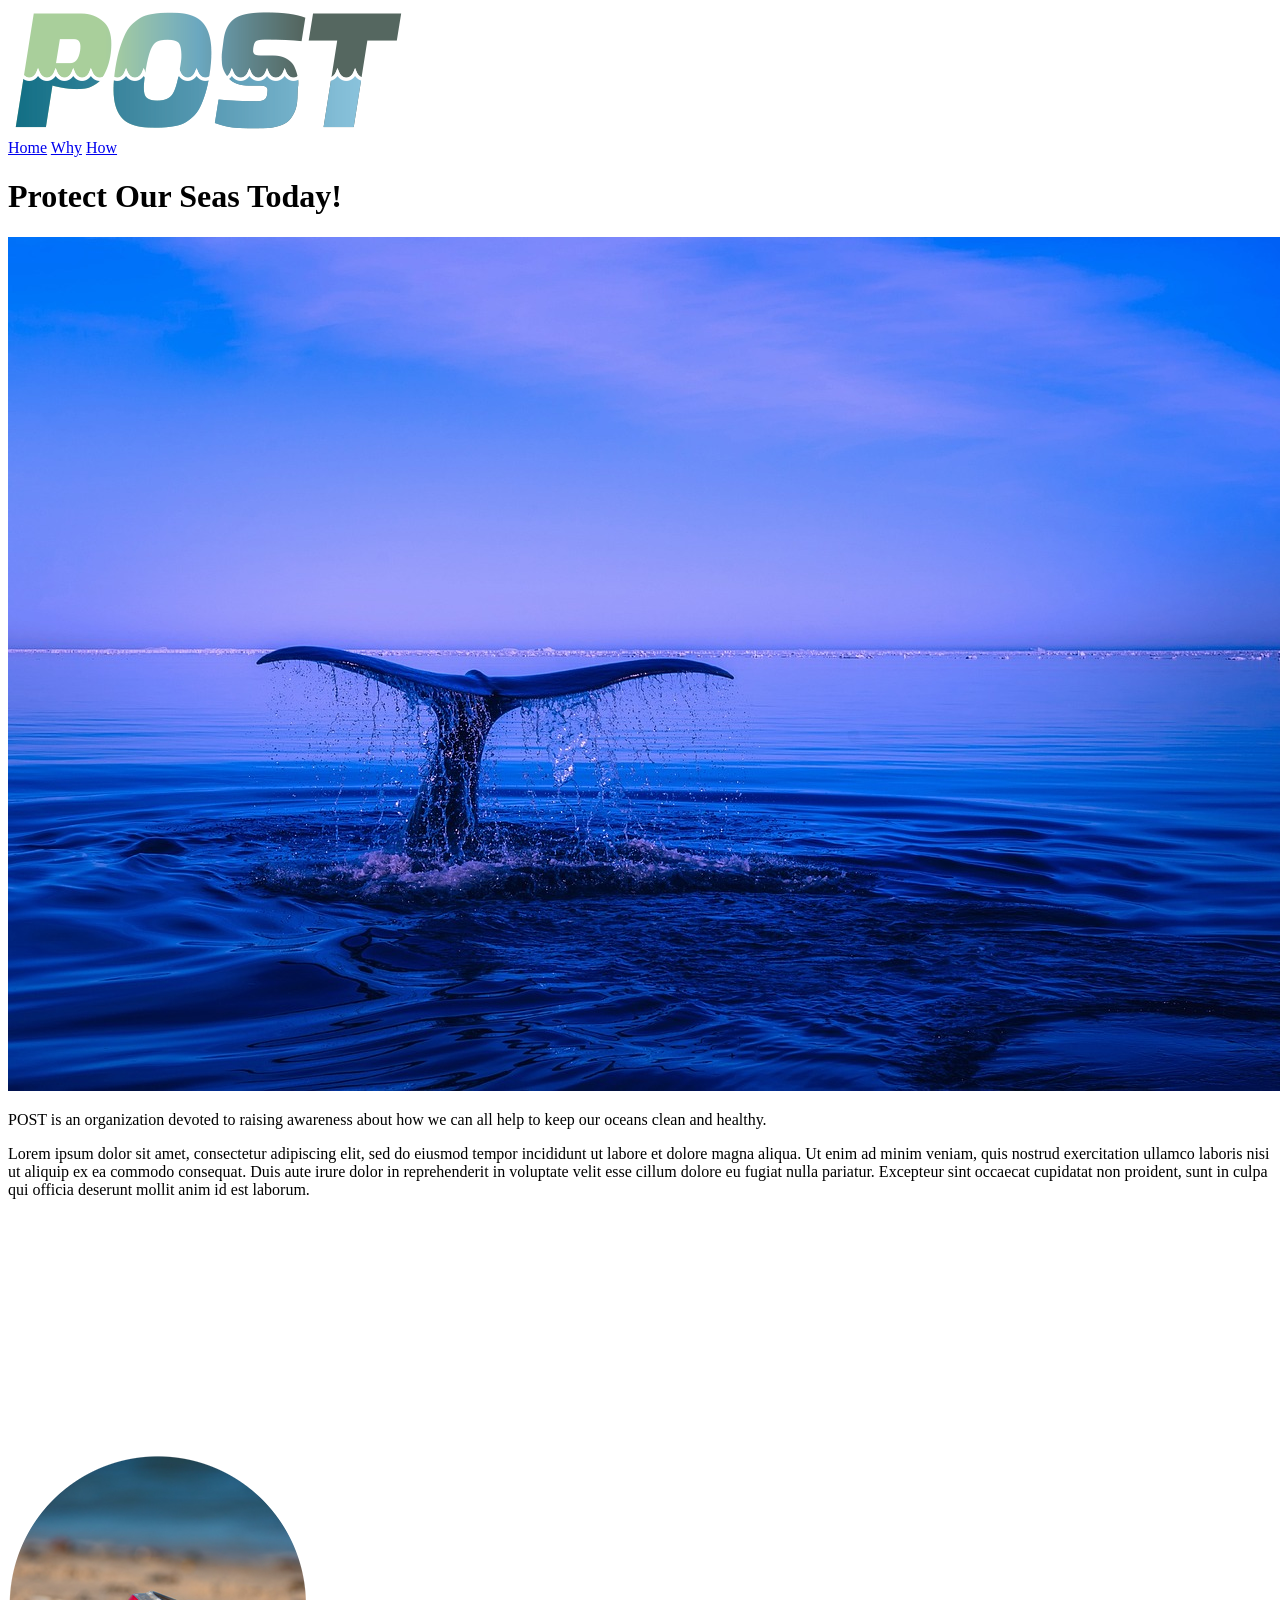
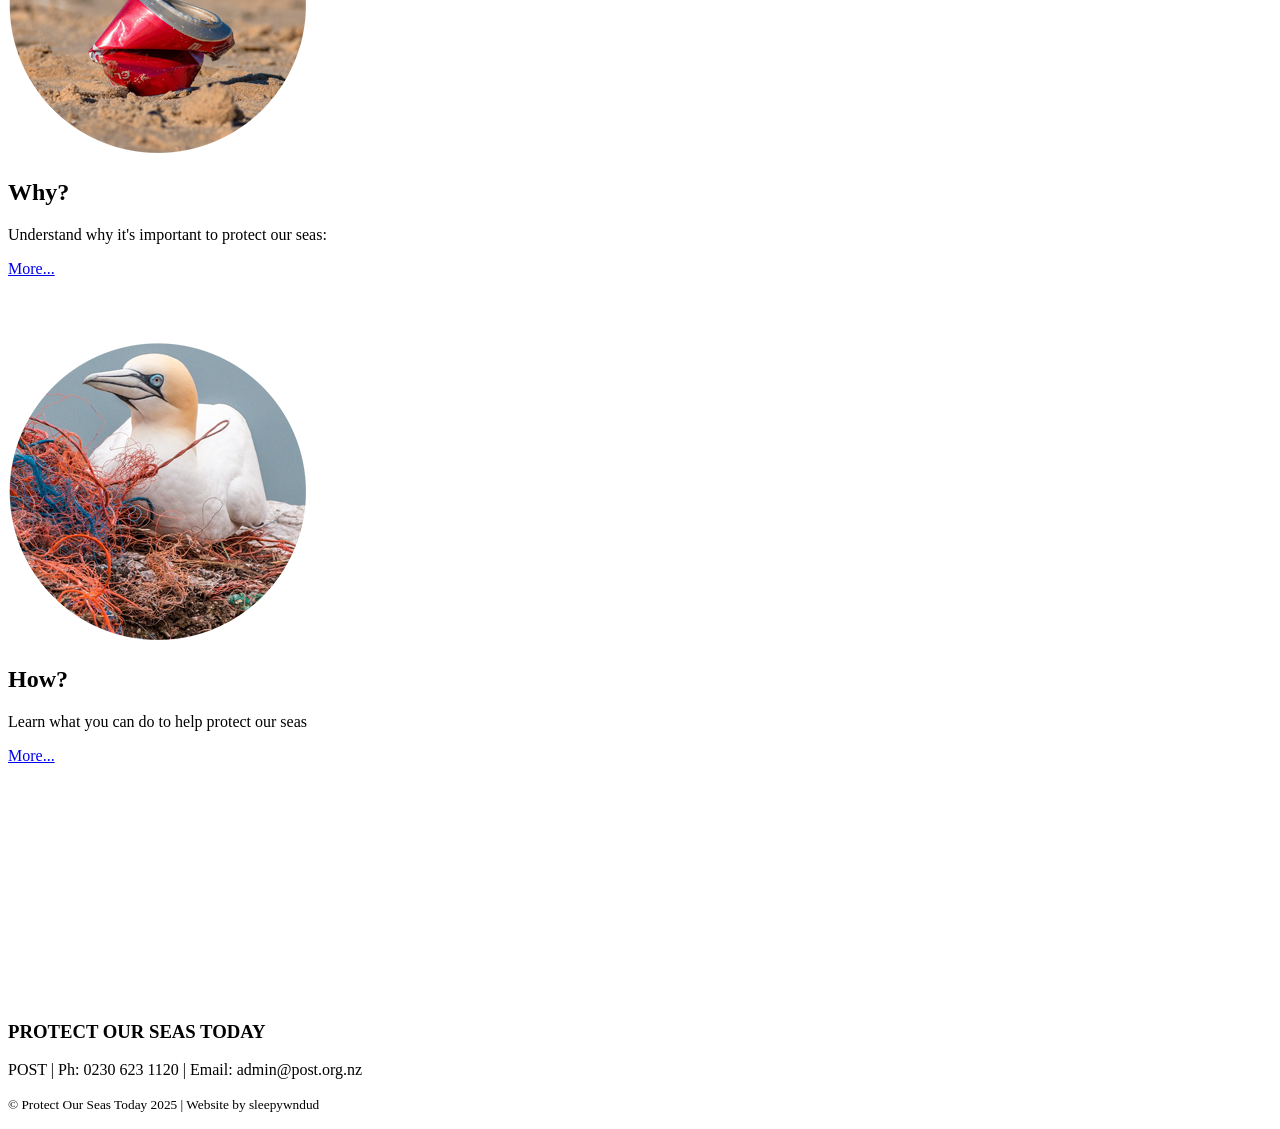
==== HTML/POST/pages/index.html @ 31132960 "." ====
<!DOCTYPE html>
<html lang="en">
    <head>
        <meta charset="utf-8">
        <title>POST - Protect Our Seas Today</title>
    </head>
    <body>
        <header>
            <img src="../img/post_logo.png">
            <nav>
                <a href="index.html">Home</a>
                <a href="why.html">Why</a>
                <a href="how.html">How</a>
            </nav>
        </header>
        
        <!-- MAIN CONTENT -->
        <h1>Protect Our Seas Today!</h1>
        <img src="../img/ocean.jpg">
        <p>
            POST is an organization devoted to raising awareness 
            about how we can all help to keep our oceans clean and healthy.
        </p>
        <p>
            Lorem ipsum dolor sit amet, consectetur adipiscing elit, sed do 
            eiusmod tempor incididunt ut labore et dolore magna aliqua. Ut 
            enim ad minim veniam, quis nostrud exercitation ullamco laboris 
            nisi ut aliquip ex ea commodo consequat. Duis aute irure dolor 
            in reprehenderit in voluptate velit esse cillum dolore eu fugiat 
            nulla pariatur. Excepteur sint occaecat cupidatat non proident, 
            sunt in culpa qui officia deserunt mollit anim id est laborum.
        </p>
        
        <div style="margin: 256px;"></div>

        <!-- WHY -->
        <img src="../img/trash_on_beach_icon.png">
        <h2>Why?</h2>
        <p>Understand why it's important to protect our seas:</p>
        <a href="why.html">More...</a>

        <div style="margin: 64px;"></div>

        <!-- HOW -->
        <img src="../img/net_icon.png">
        <h2>How?</h2>
        <p>Learn what you can do to help protect our seas</p>
        <a href="how.html">More...</a>

        <div style="margin: 256px;"></div>

        <!-- FOOTER -->
        <footer>
            <h3>PROTECT OUR SEAS TODAY</h3>
            <p>
                POST 
                | Ph: 0230 623 1120 
                | Email: admin@post.org.nz
            </p>
            <p><small>
                &copy; Protect Our Seas Today 2025 
                | Website by sleepywndud
            </small></p>
        </footer>

    </body>
</html>
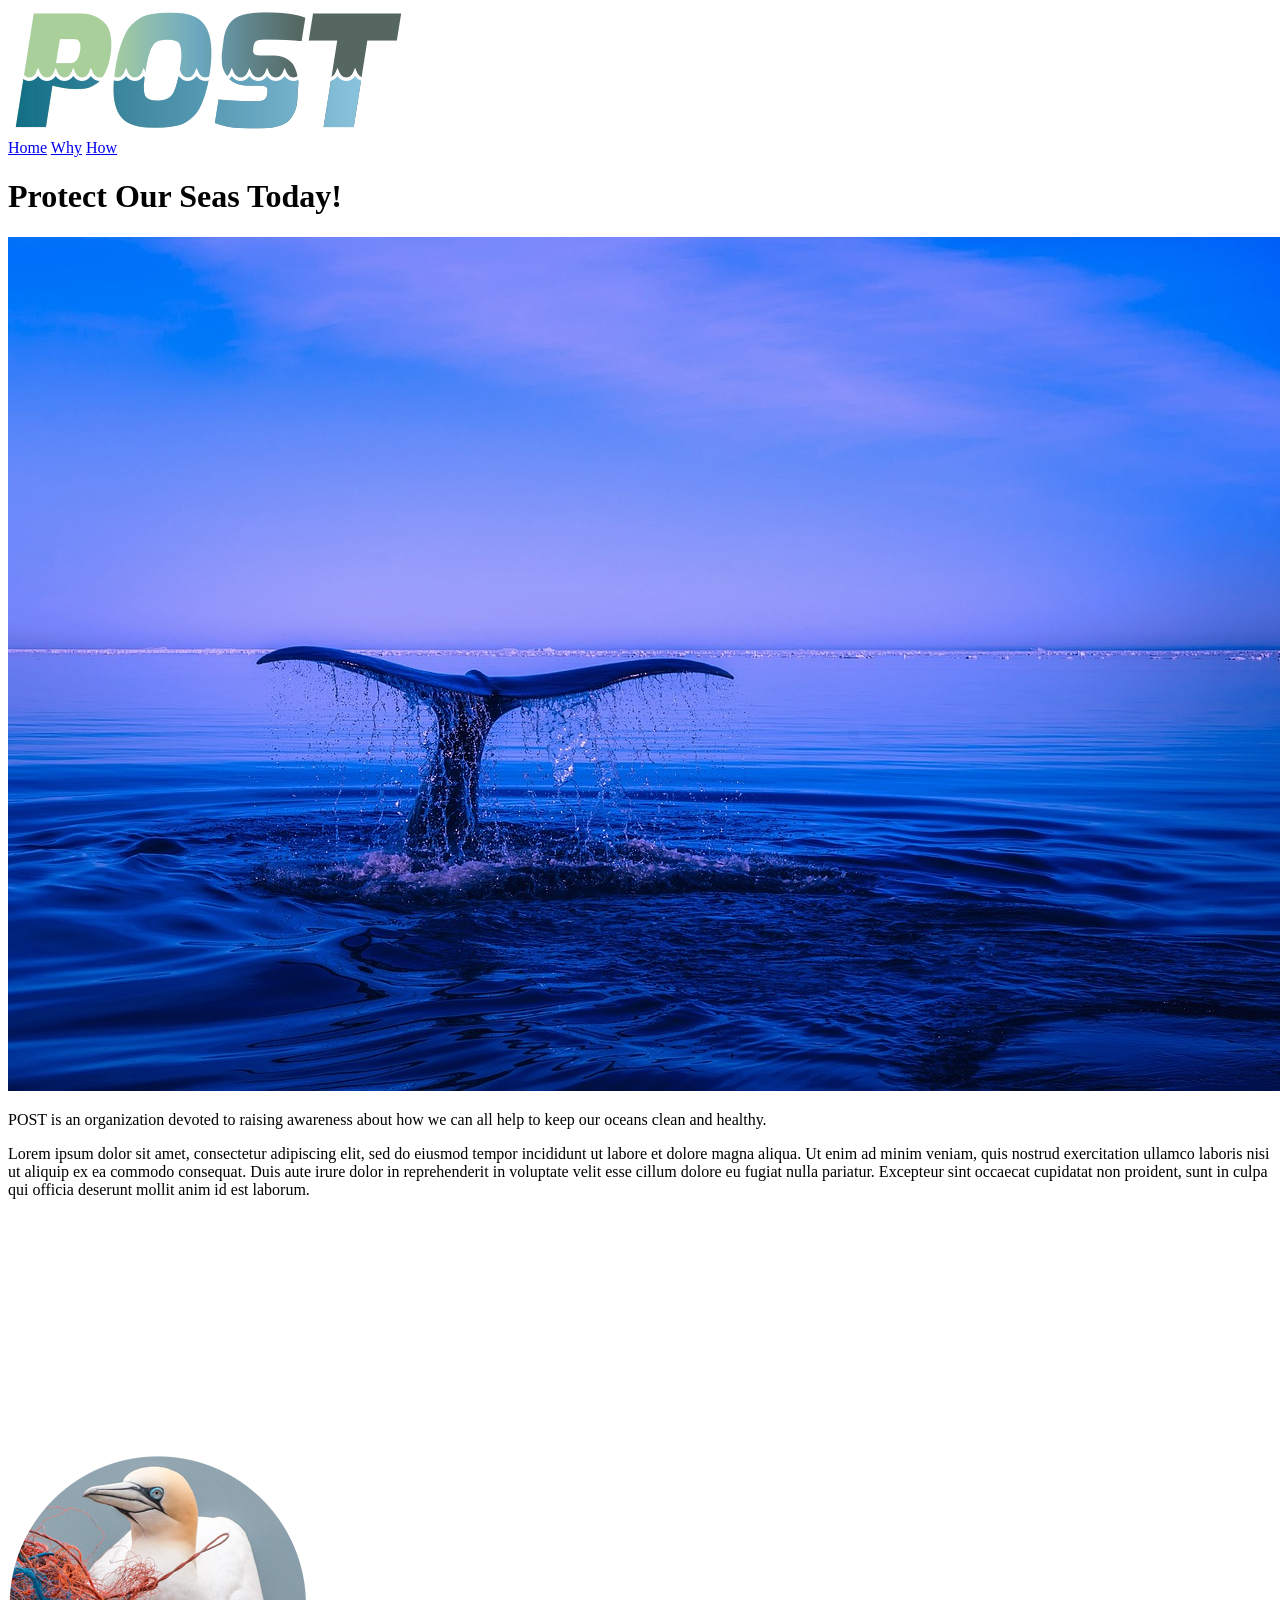
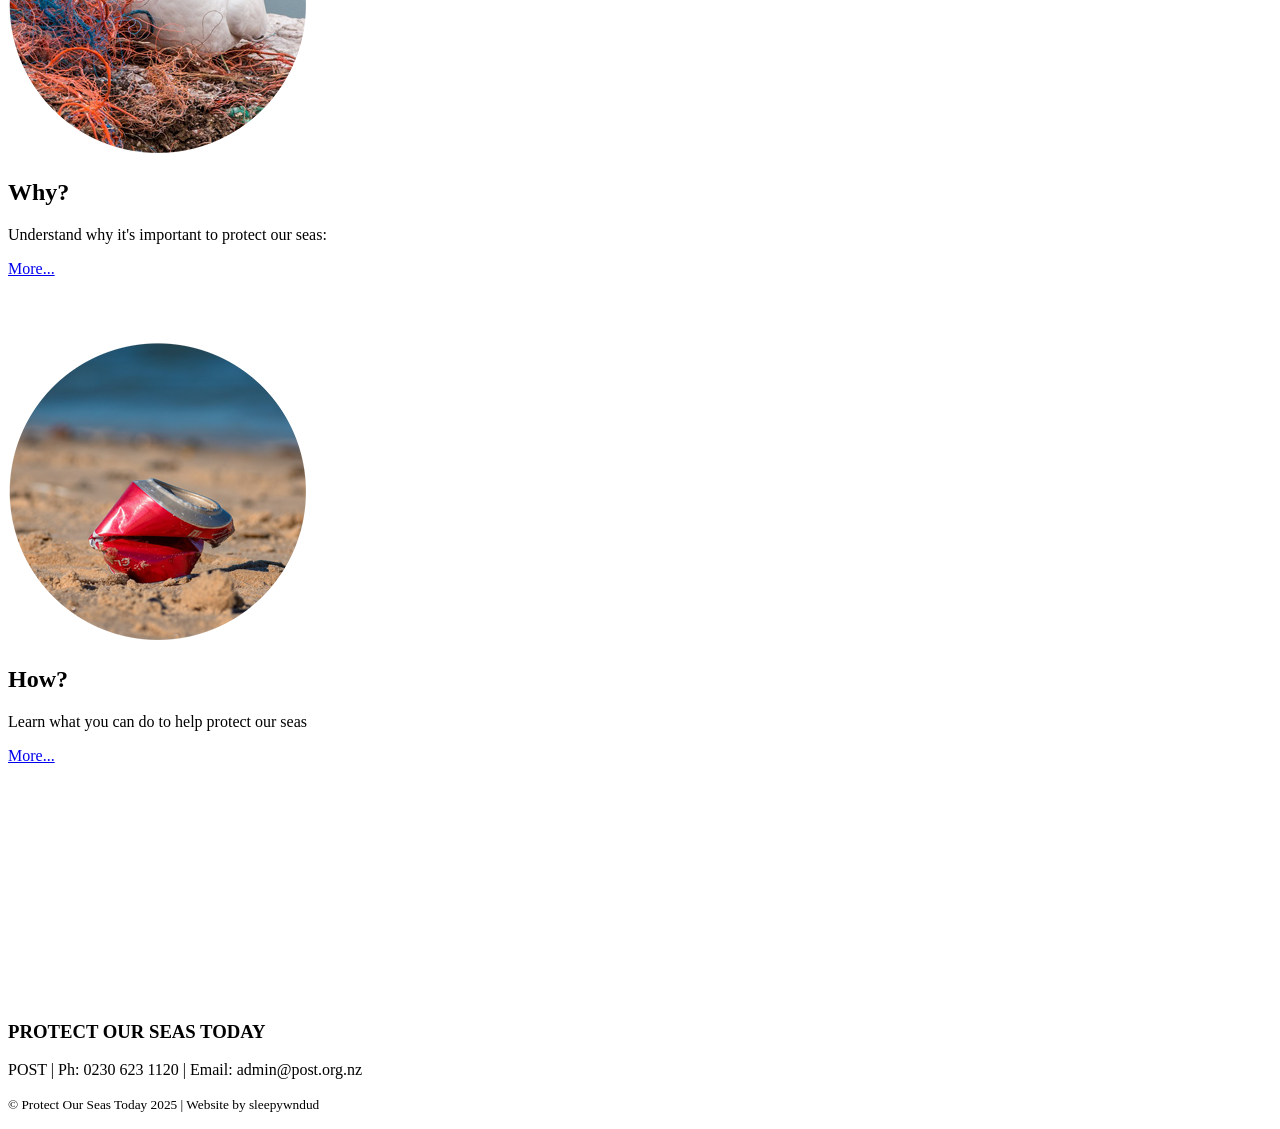
==== commit 58a92241: "." ====
--- a/HTML/POST/pages/index.html
+++ b/HTML/POST/pages/index.html
@@ -34,7 +34,7 @@
         <div style="margin: 256px;"></div>
 
         <!-- WHY -->
-        <img src="../img/trash_on_beach_icon.png">
+        <img src="../img/net_icon.png">
         <h2>Why?</h2>
         <p>Understand why it's important to protect our seas:</p>
         <a href="why.html">More...</a>
@@ -42,7 +42,7 @@
         <div style="margin: 64px;"></div>
 
         <!-- HOW -->
-        <img src="../img/net_icon.png">
+        <img src="../img/trash_on_beach_icon.png">
         <h2>How?</h2>
         <p>Learn what you can do to help protect our seas</p>
         <a href="how.html">More...</a>
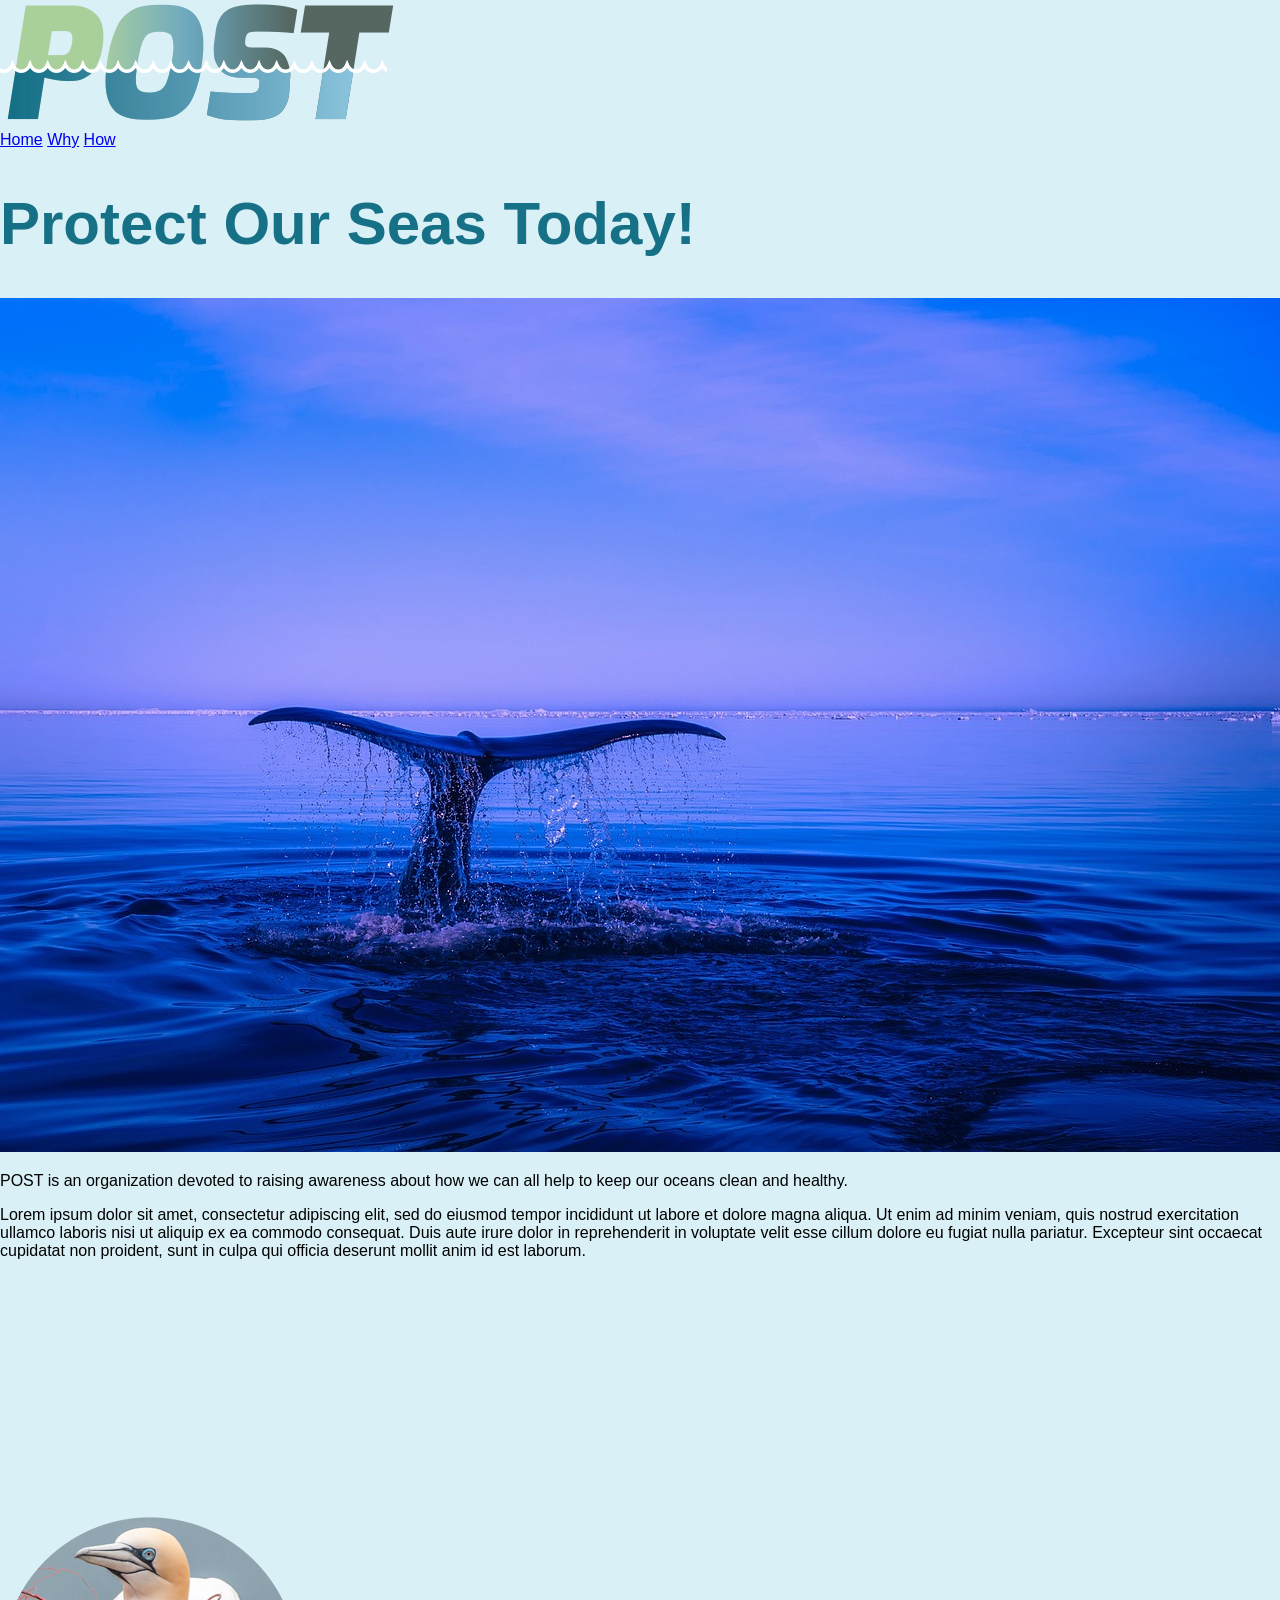
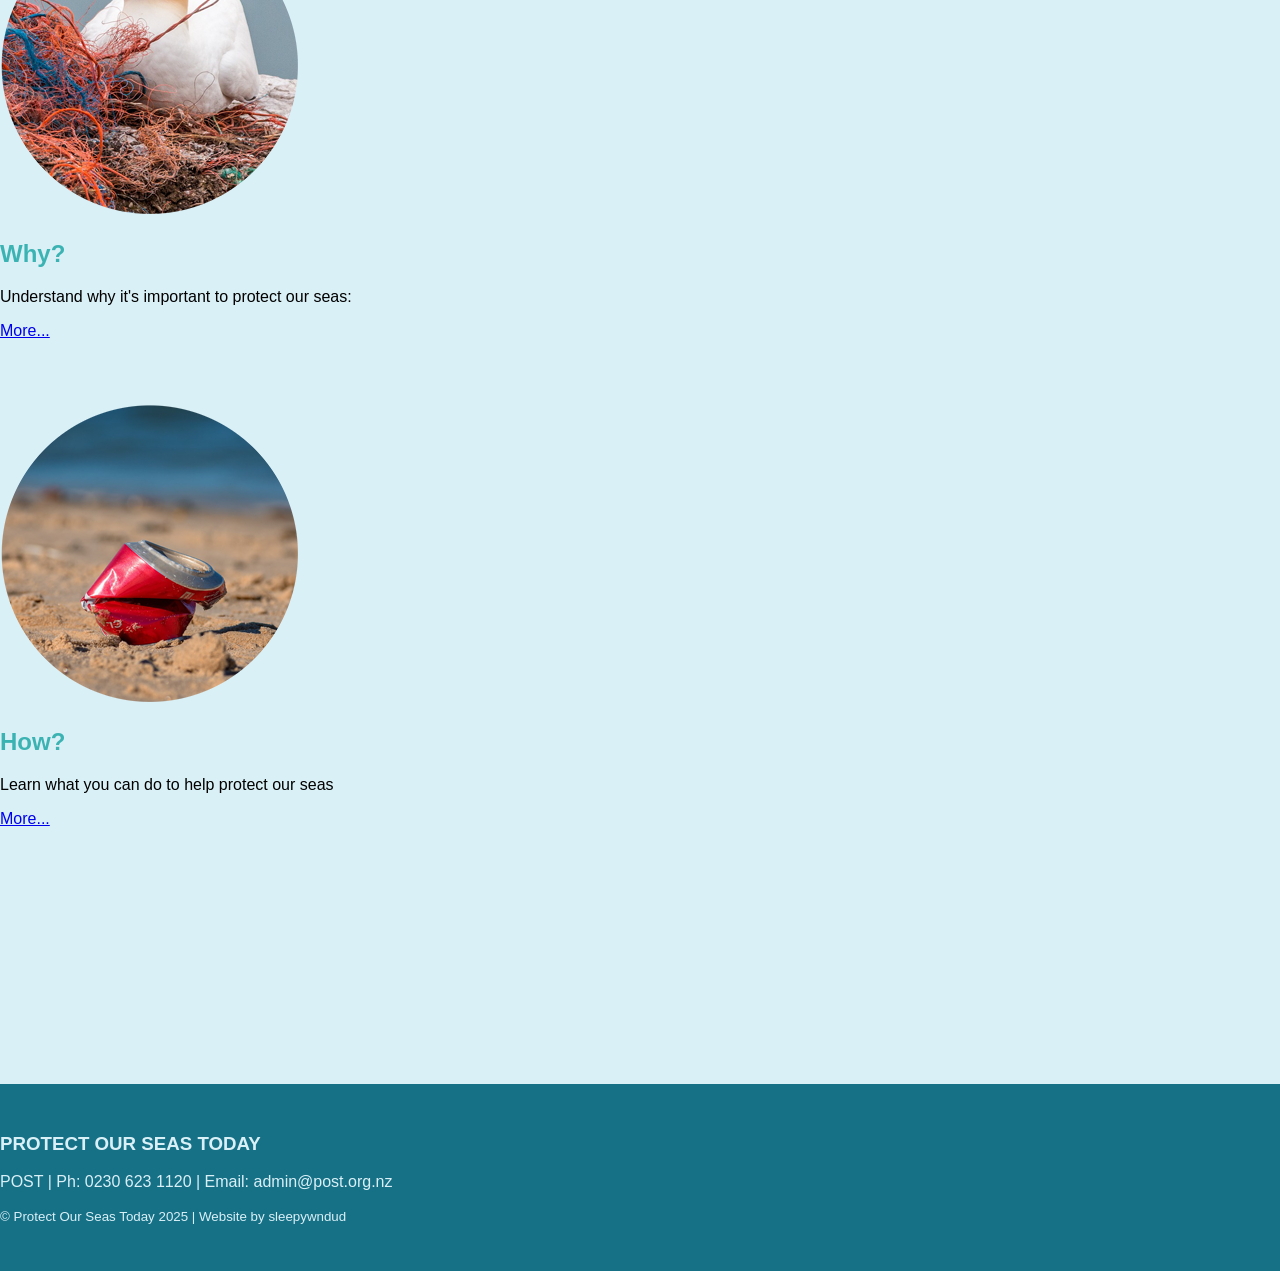
==== commit 2fd478db: "." ====
--- a/HTML/POST/pages/index.html
+++ b/HTML/POST/pages/index.html
@@ -3,6 +3,7 @@
     <head>
         <meta charset="utf-8">
         <title>POST - Protect Our Seas Today</title>
+        <link rel="stylesheet" href="../style.css">
     </head>
     <body>
         <header>
--- a/HTML/POST/style.css
+++ b/HTML/POST/style.css
@@ -0,0 +1,28 @@
+body {
+    font-family: Arial, Helvetica, sans-serif;
+    background-color: #daf0f7;
+    margin: 0px 0px 0px 0px;
+}
+
+/*TOP RIGHT BOTTOM LEFT */
+
+main {
+    width: 80%;
+    margin: 0 auto 0 auto;
+}
+
+h1 {
+    font-size: 60px;
+    color: #167187;
+}
+
+h2 {
+    color: rgb(60, 179, 179);
+}
+
+footer {
+    background-color: #167187;
+    color: #daf0f7;
+    padding-top: 30px;
+    padding-bottom: 30px;
+}
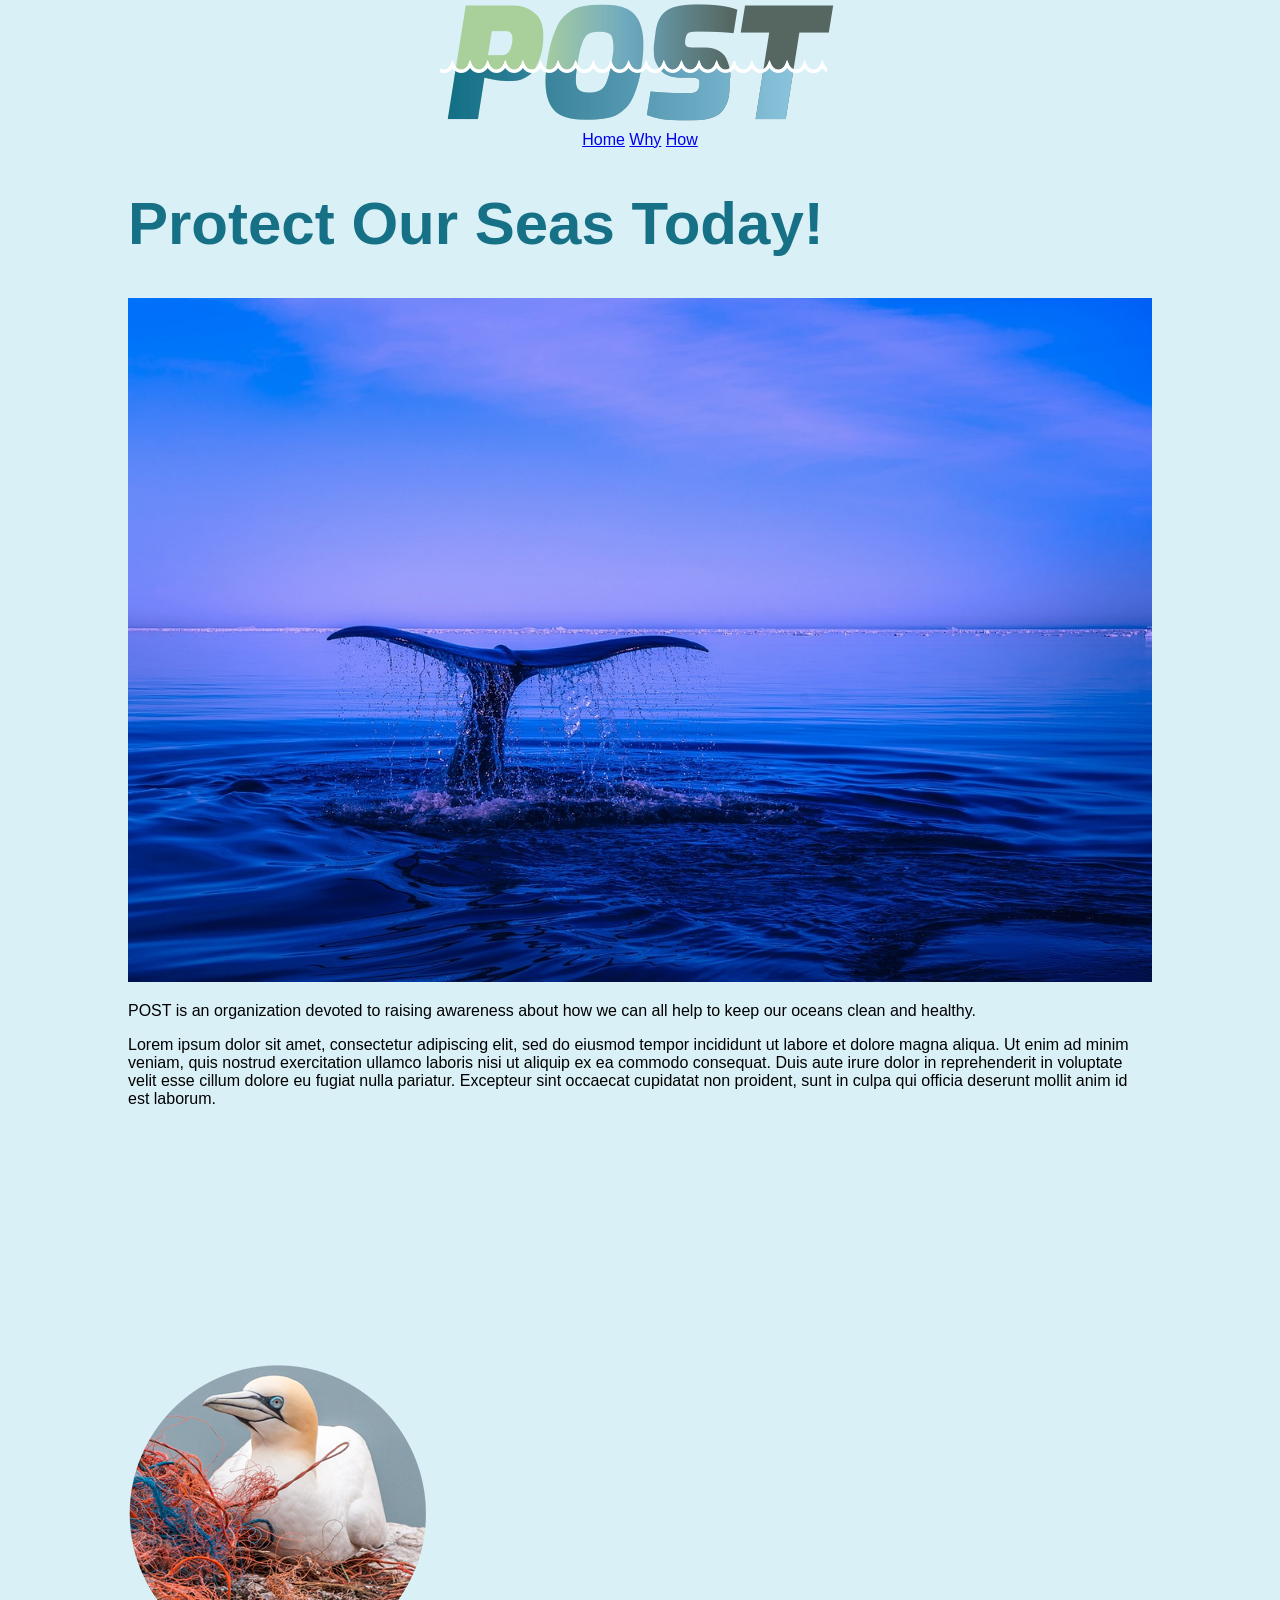
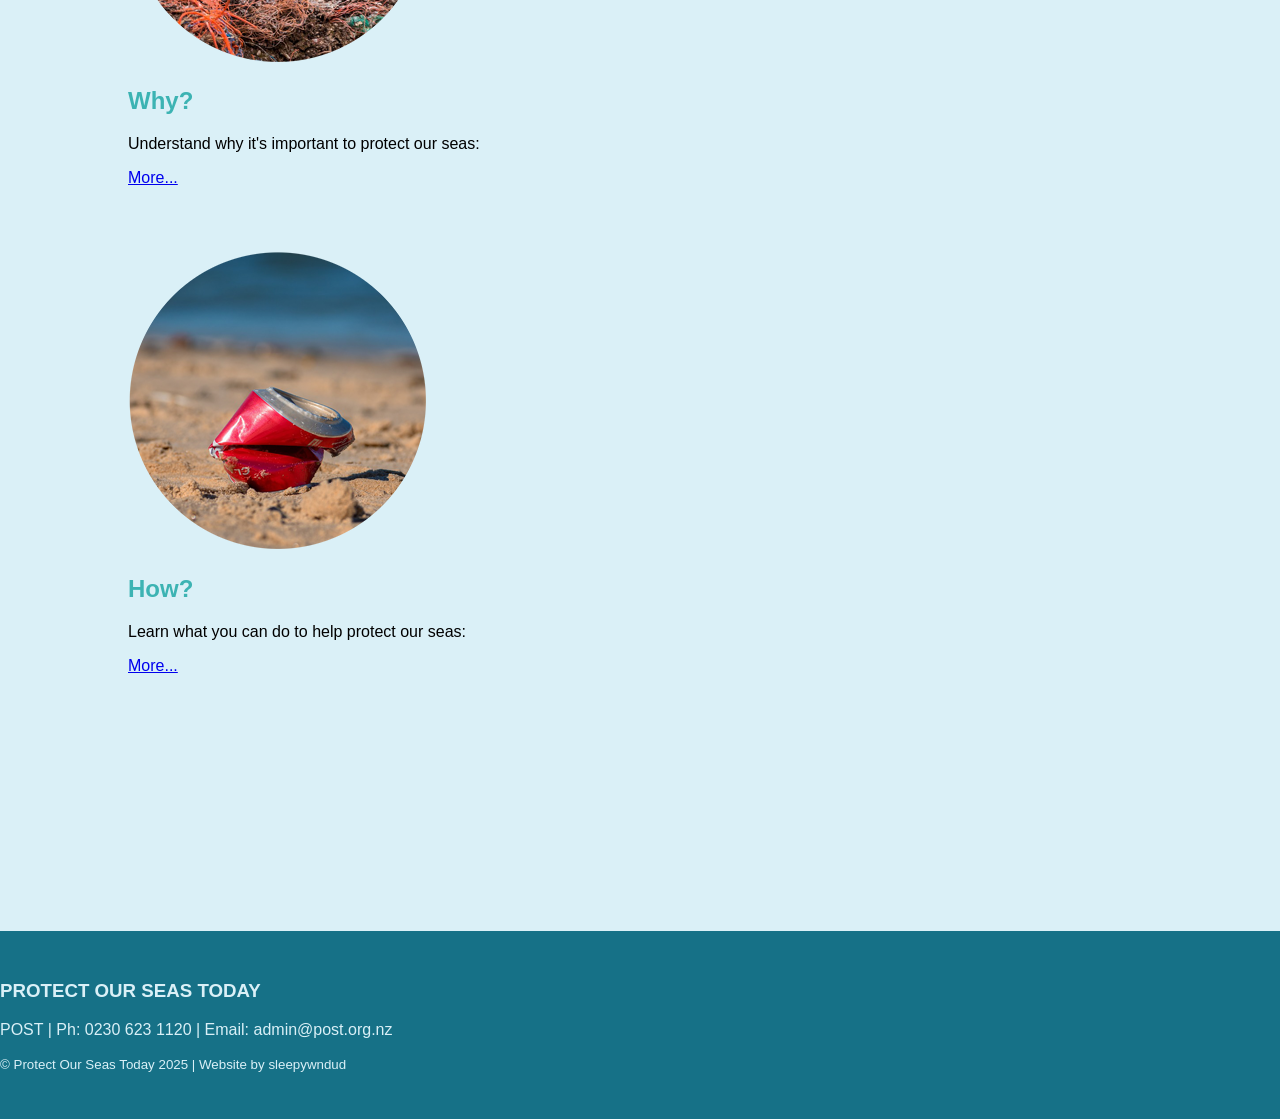
==== commit 6c9f498b: "." ====
--- a/HTML/POST/pages/index.html
+++ b/HTML/POST/pages/index.html
@@ -14,43 +14,43 @@
                 <a href="how.html">How</a>
             </nav>
         </header>
-        
-        <!-- MAIN CONTENT -->
-        <h1>Protect Our Seas Today!</h1>
-        <img src="../img/ocean.jpg">
-        <p>
-            POST is an organization devoted to raising awareness 
-            about how we can all help to keep our oceans clean and healthy.
-        </p>
-        <p>
-            Lorem ipsum dolor sit amet, consectetur adipiscing elit, sed do 
-            eiusmod tempor incididunt ut labore et dolore magna aliqua. Ut 
-            enim ad minim veniam, quis nostrud exercitation ullamco laboris 
-            nisi ut aliquip ex ea commodo consequat. Duis aute irure dolor 
-            in reprehenderit in voluptate velit esse cillum dolore eu fugiat 
-            nulla pariatur. Excepteur sint occaecat cupidatat non proident, 
-            sunt in culpa qui officia deserunt mollit anim id est laborum.
-        </p>
-        
-        <div style="margin: 256px;"></div>
+        <main>
 
-        <!-- WHY -->
-        <img src="../img/net_icon.png">
-        <h2>Why?</h2>
-        <p>Understand why it's important to protect our seas:</p>
-        <a href="why.html">More...</a>
+            <!-- MAIN CONTENT -->
+            <h1>Protect Our Seas Today!</h1>
+            <img src="../img/ocean.jpg" id="main_image">
+            <p>
+                POST is an organization devoted to raising awareness 
+                about how we can all help to keep our oceans clean and healthy.
+            </p>
+            <p>
+                Lorem ipsum dolor sit amet, consectetur adipiscing elit, sed do 
+                eiusmod tempor incididunt ut labore et dolore magna aliqua. Ut 
+                enim ad minim veniam, quis nostrud exercitation ullamco laboris 
+                nisi ut aliquip ex ea commodo consequat. Duis aute irure dolor 
+                in reprehenderit in voluptate velit esse cillum dolore eu fugiat 
+                nulla pariatur. Excepteur sint occaecat cupidatat non proident, 
+                sunt in culpa qui officia deserunt mollit anim id est laborum.
+            </p>
+            
+            <div style="margin: 256px;"></div>
 
-        <div style="margin: 64px;"></div>
+            <!-- WHY -->
+            <img src="../img/net_icon.png">
+            <h2>Why?</h2>
+            <p>Understand why it's important to protect our seas:</p>
+            <a href="why.html">More...</a>
 
-        <!-- HOW -->
-        <img src="../img/trash_on_beach_icon.png">
-        <h2>How?</h2>
-        <p>Learn what you can do to help protect our seas</p>
-        <a href="how.html">More...</a>
+            <div style="margin: 64px;"></div>
 
-        <div style="margin: 256px;"></div>
+            <!-- HOW -->
+            <img src="../img/trash_on_beach_icon.png">
+            <h2>How?</h2>
+            <p>Learn what you can do to help protect our seas:</p>
+            <a href="how.html">More...</a>
 
-        <!-- FOOTER -->
+            <div style="margin: 256px;"></div>
+        </main>
         <footer>
             <h3>PROTECT OUR SEAS TODAY</h3>
             <p>
@@ -63,6 +63,5 @@
                 | Website by sleepywndud
             </small></p>
         </footer>
-
     </body>
 </html>
--- a/HTML/POST/style.css
+++ b/HTML/POST/style.css
@@ -1,10 +1,19 @@
+@font-face {
+    font-family: SNPro;
+    src: url(/fonts/SNPro.ttf);
+}
+
+@font-face {
+    font-family: Jenku;
+    src: url(/fonts/jenku.otf);
+}
+
 body {
-    font-family: Arial, Helvetica, sans-serif;
+    font-family: Jenku, SNPro, Arial, Helvetica, sans-serif;
     background-color: #daf0f7;
+    font-weight: normal;
     margin: 0px 0px 0px 0px;
 }
-
-/*TOP RIGHT BOTTOM LEFT */
 
 main {
     width: 80%;
@@ -20,9 +29,17 @@
     color: rgb(60, 179, 179);
 }
 
+header {
+    text-align: center;
+}
+
 footer {
     background-color: #167187;
     color: #daf0f7;
     padding-top: 30px;
     padding-bottom: 30px;
+}
+
+#main_image {
+    width: 100%;
 }
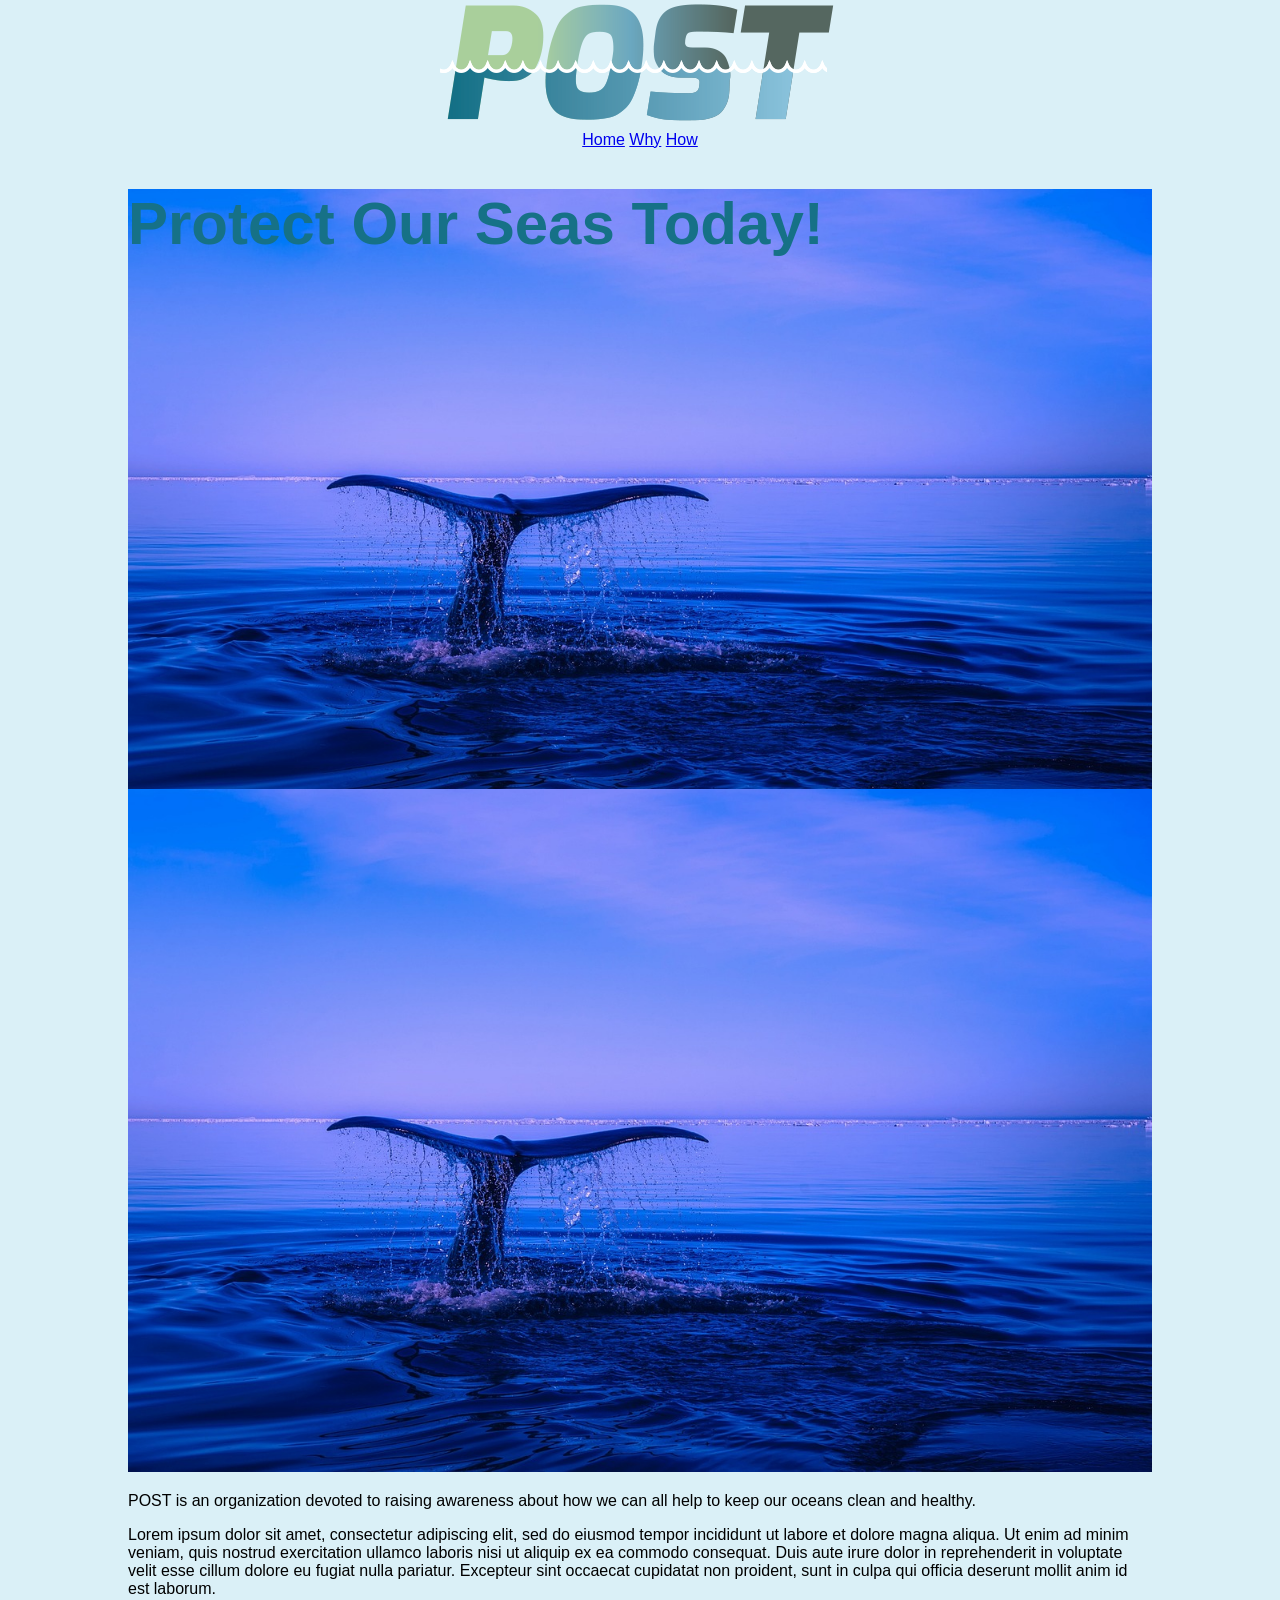
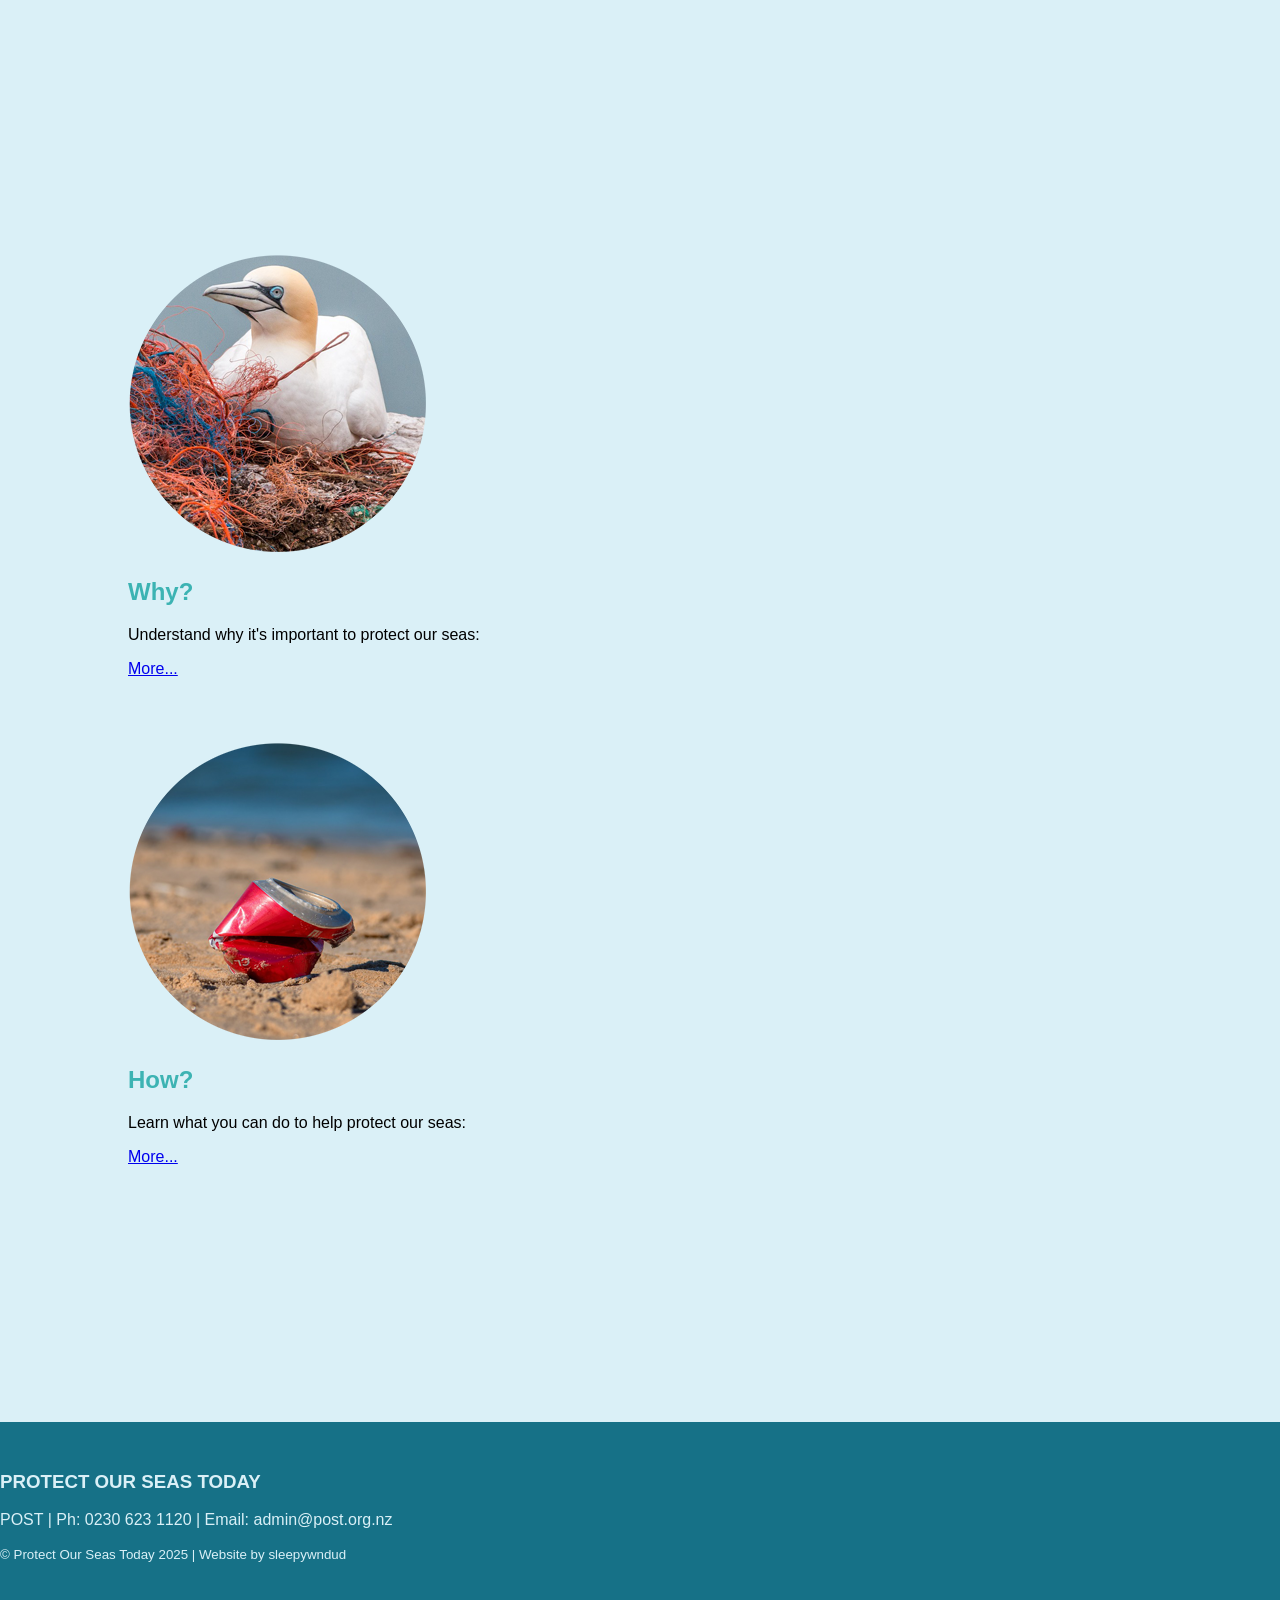
==== commit edfa2797: "." ====
--- a/HTML/POST/pages/index.html
+++ b/HTML/POST/pages/index.html
@@ -17,7 +17,9 @@
         <main>
 
             <!-- MAIN CONTENT -->
-            <h1>Protect Our Seas Today!</h1>
+            <div id="hero_image">
+                <h1>Protect Our Seas Today!</h1>
+            </div>
             <img src="../img/ocean.jpg" id="main_image">
             <p>
                 POST is an organization devoted to raising awareness 
--- a/HTML/POST/style.css
+++ b/HTML/POST/style.css
@@ -42,4 +42,11 @@
 
 #main_image {
     width: 100%;
+}
+
+#hero_image {
+    background-image: url(../POST/img/ocean.jpg);
+    background-size: cover;
+    background-position: center;
+    height: 600px;
 }
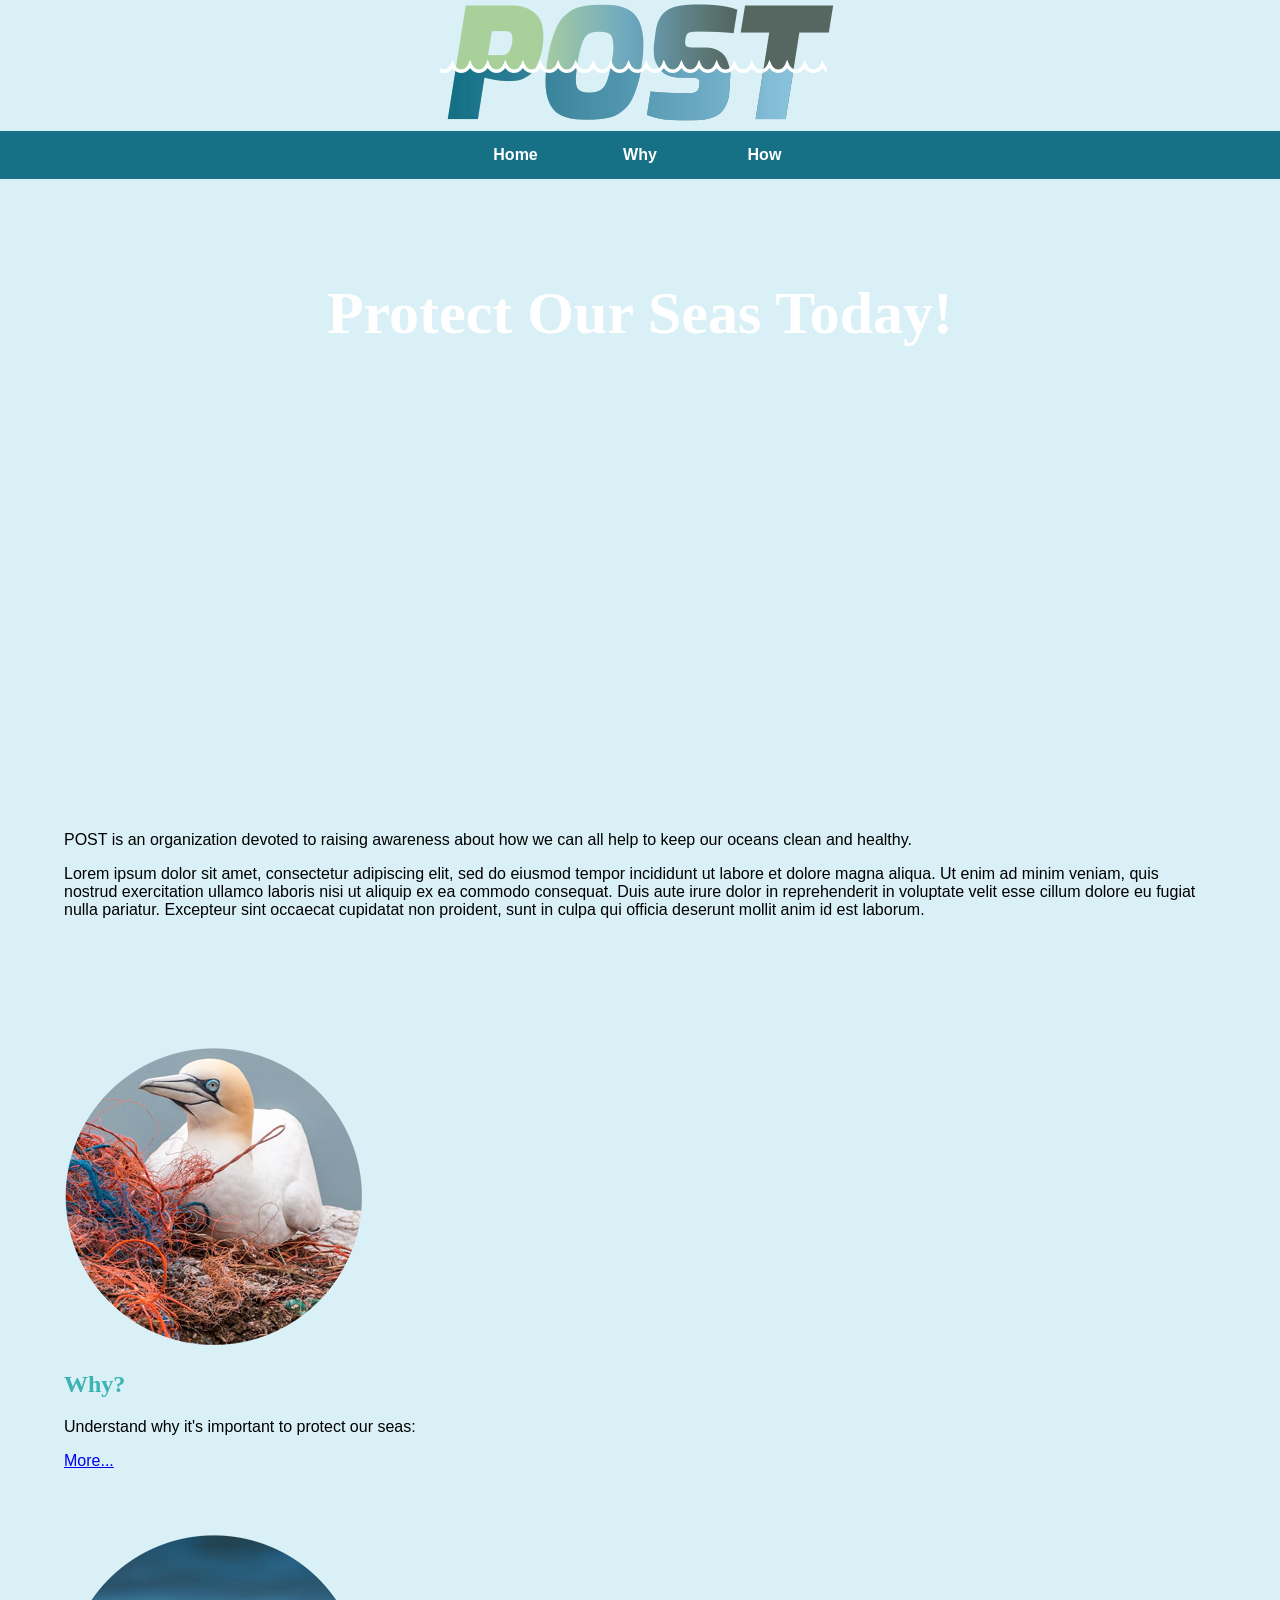
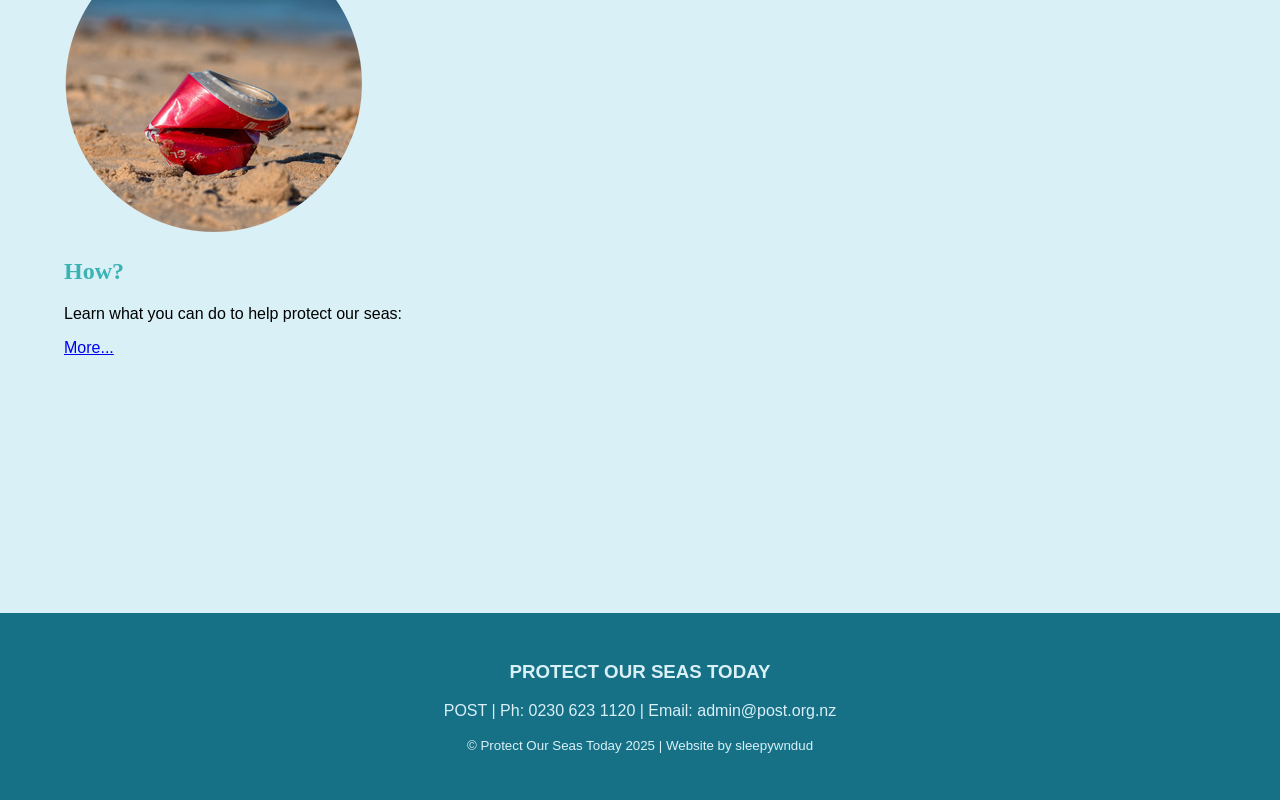
==== commit 781b49a0: ". Co-Authored-By: James Park <197870316+sleepywndud@users.noreply.github.com>" ====
--- a/HTML/POST/pages/index.html
+++ b/HTML/POST/pages/index.html
@@ -15,43 +15,44 @@
             </nav>
         </header>
         <main>
-
-            <!-- MAIN CONTENT -->
             <div id="hero_image">
                 <h1>Protect Our Seas Today!</h1>
             </div>
-            <img src="../img/ocean.jpg" id="main_image">
-            <p>
-                POST is an organization devoted to raising awareness 
-                about how we can all help to keep our oceans clean and healthy.
-            </p>
-            <p>
-                Lorem ipsum dolor sit amet, consectetur adipiscing elit, sed do 
-                eiusmod tempor incididunt ut labore et dolore magna aliqua. Ut 
-                enim ad minim veniam, quis nostrud exercitation ullamco laboris 
-                nisi ut aliquip ex ea commodo consequat. Duis aute irure dolor 
-                in reprehenderit in voluptate velit esse cillum dolore eu fugiat 
-                nulla pariatur. Excepteur sint occaecat cupidatat non proident, 
-                sunt in culpa qui officia deserunt mollit anim id est laborum.
-            </p>
-            
-            <div style="margin: 256px;"></div>
+            <!-- MAIN CONTENT -->
+            <div style="margin-left: 5%; margin-right: 5%;">
+                <br><br>
+                <p>
+                    POST is an organization devoted to raising awareness 
+                    about how we can all help to keep our oceans clean and healthy.
+                </p>
+                <p>
+                    Lorem ipsum dolor sit amet, consectetur adipiscing elit, sed do 
+                    eiusmod tempor incididunt ut labore et dolore magna aliqua. Ut 
+                    enim ad minim veniam, quis nostrud exercitation ullamco laboris 
+                    nisi ut aliquip ex ea commodo consequat. Duis aute irure dolor 
+                    in reprehenderit in voluptate velit esse cillum dolore eu fugiat 
+                    nulla pariatur. Excepteur sint occaecat cupidatat non proident, 
+                    sunt in culpa qui officia deserunt mollit anim id est laborum.
+                </p>
+                
+                <div style="margin: 128px;"></div>
 
-            <!-- WHY -->
-            <img src="../img/net_icon.png">
-            <h2>Why?</h2>
-            <p>Understand why it's important to protect our seas:</p>
-            <a href="why.html">More...</a>
+                <!-- WHY -->
+                <img src="../img/net_icon.png">
+                <h2>Why?</h2>
+                <p>Understand why it's important to protect our seas:</p>
+                <a href="why.html">More...</a>
 
-            <div style="margin: 64px;"></div>
+                <div style="margin: 64px;"></div>
 
-            <!-- HOW -->
-            <img src="../img/trash_on_beach_icon.png">
-            <h2>How?</h2>
-            <p>Learn what you can do to help protect our seas:</p>
-            <a href="how.html">More...</a>
+                <!-- HOW -->
+                <img src="../img/trash_on_beach_icon.png">
+                <h2>How?</h2>
+                <p>Learn what you can do to help protect our seas:</p>
+                <a href="how.html">More...</a>
 
-            <div style="margin: 256px;"></div>
+                <div style="margin: 256px;"></div>
+            </div> 
         </main>
         <footer>
             <h3>PROTECT OUR SEAS TODAY</h3>
--- a/HTML/POST/style.css
+++ b/HTML/POST/style.css
@@ -9,24 +9,53 @@
 }
 
 body {
-    font-family: Jenku, SNPro, Arial, Helvetica, sans-serif;
+    font-family: SNPro, Arial, Helvetica, sans-serif;
     background-color: #daf0f7;
     font-weight: normal;
     margin: 0px 0px 0px 0px;
 }
 
 main {
-    width: 80%;
-    margin: 0 auto 0 auto;
+    width: 100%;
+    margin-top: 0px;
+
+    #main_content {
+        margin-left: 5%; 
+        margin-right: 5;
+    }
 }
 
 h1 {
+    font-family: jenku;
     font-size: 60px;
     color: #167187;
 }
 
 h2 {
+    font-family: jenku;
     color: rgb(60, 179, 179);
+}
+
+nav {
+    background-color: #167187;
+}
+
+nav a {
+    text-decoration: none;
+    display: inline-block;
+    width: 120px;
+    padding: 15px 0px;
+    color: #ffffff;
+    font-weight: bold;
+    background-color: #167187;
+}
+
+nav a:hover {
+    background-color: #0d4553;
+}
+
+nav a:visited {
+    color: #daf0f7
 }
 
 header {
@@ -34,6 +63,7 @@
 }
 
 footer {
+    text-align: center;
     background-color: #167187;
     color: #daf0f7;
     padding-top: 30px;
@@ -45,8 +75,17 @@
 }
 
 #hero_image {
-    background-image: url(../POST/img/ocean.jpg);
+    background-image: url(/img/ocean.jpg);
     background-size: cover;
     background-position: center;
+    display: inline-block;
     height: 600px;
-}+    width: 100%;
+
+    h1 {
+        color: white;
+        text-align: center;
+        margin-top: 100px;
+    }
+}
+
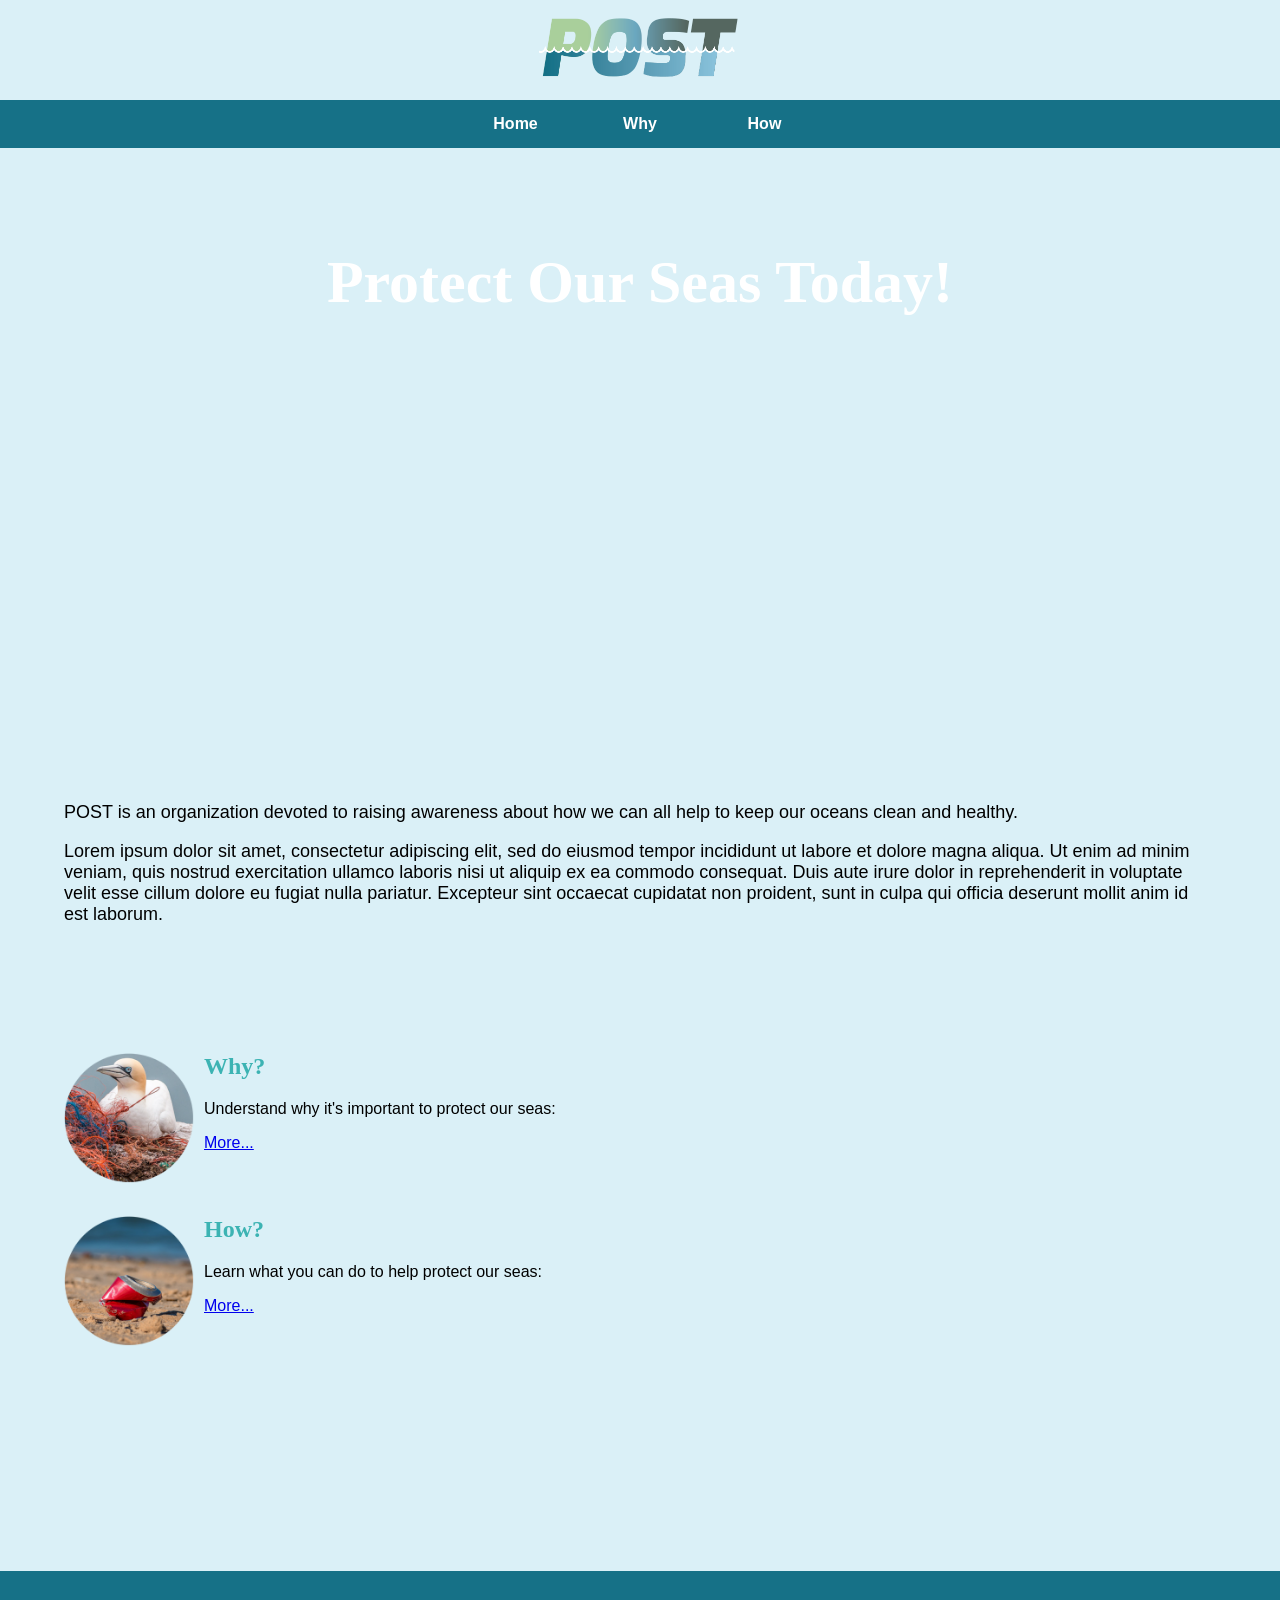
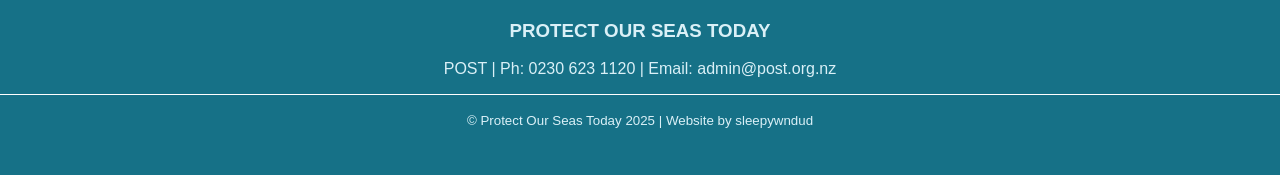
==== commit 65cd7402: "." ====
--- a/HTML/POST/pages/index.html
+++ b/HTML/POST/pages/index.html
@@ -7,7 +7,7 @@
     </head>
     <body>
         <header>
-            <img src="../img/post_logo.png">
+            <img src="../img/post_logo.png" style="height: 64px; margin: 16px;">
             <nav>
                 <a href="index.html">Home</a>
                 <a href="why.html">Why</a>
@@ -21,11 +21,11 @@
             <!-- MAIN CONTENT -->
             <div style="margin-left: 5%; margin-right: 5%;">
                 <br><br>
-                <p>
+                <p style="font-size: 18px">
                     POST is an organization devoted to raising awareness 
                     about how we can all help to keep our oceans clean and healthy.
                 </p>
-                <p>
+                <p style="font-size: 18px">
                     Lorem ipsum dolor sit amet, consectetur adipiscing elit, sed do 
                     eiusmod tempor incididunt ut labore et dolore magna aliqua. Ut 
                     enim ad minim veniam, quis nostrud exercitation ullamco laboris 
@@ -38,18 +38,22 @@
                 <div style="margin: 128px;"></div>
 
                 <!-- WHY -->
-                <img src="../img/net_icon.png">
-                <h2>Why?</h2>
-                <p>Understand why it's important to protect our seas:</p>
-                <a href="why.html">More...</a>
+                <section class="leads">
+                    <img class="icon" src="../img/net_icon.png">
+                    <h2>Why?</h2>
+                    <p>Understand why it's important to protect our seas:</p>
+                    <a href="why.html">More...</a>
+                </section>
 
                 <div style="margin: 64px;"></div>
 
                 <!-- HOW -->
-                <img src="../img/trash_on_beach_icon.png">
-                <h2>How?</h2>
-                <p>Learn what you can do to help protect our seas:</p>
-                <a href="how.html">More...</a>
+                <section class="leads">
+                    <img class="icon" src="../img/trash_on_beach_icon.png">
+                    <h2>How?</h2>
+                    <p>Learn what you can do to help protect our seas:</p>
+                    <a href="how.html">More...</a>
+                </section>
 
                 <div style="margin: 256px;"></div>
             </div> 
@@ -61,6 +65,7 @@
                 | Ph: 0230 623 1120 
                 | Email: admin@post.org.nz
             </p>
+            <div class="rule_below"></div>
             <p><small>
                 &copy; Protect Our Seas Today 2025 
                 | Website by sleepywndud
--- a/HTML/POST/style.css
+++ b/HTML/POST/style.css
@@ -51,7 +51,7 @@
 }
 
 nav a:hover {
-    background-color: #0d4553;
+    background-color: #135e71;
 }
 
 nav a:visited {
@@ -71,7 +71,8 @@
 }
 
 #main_image {
-    width: 100%;
+    text-align: center;
+    width: 80%;
 }
 
 #hero_image {
@@ -89,3 +90,12 @@
     }
 }
 
+.icon {
+    margin-right: 10px;
+    width: 130px;
+    float: left;
+}
+
+.rule_below {
+    border-bottom: white 1px solid;
+}
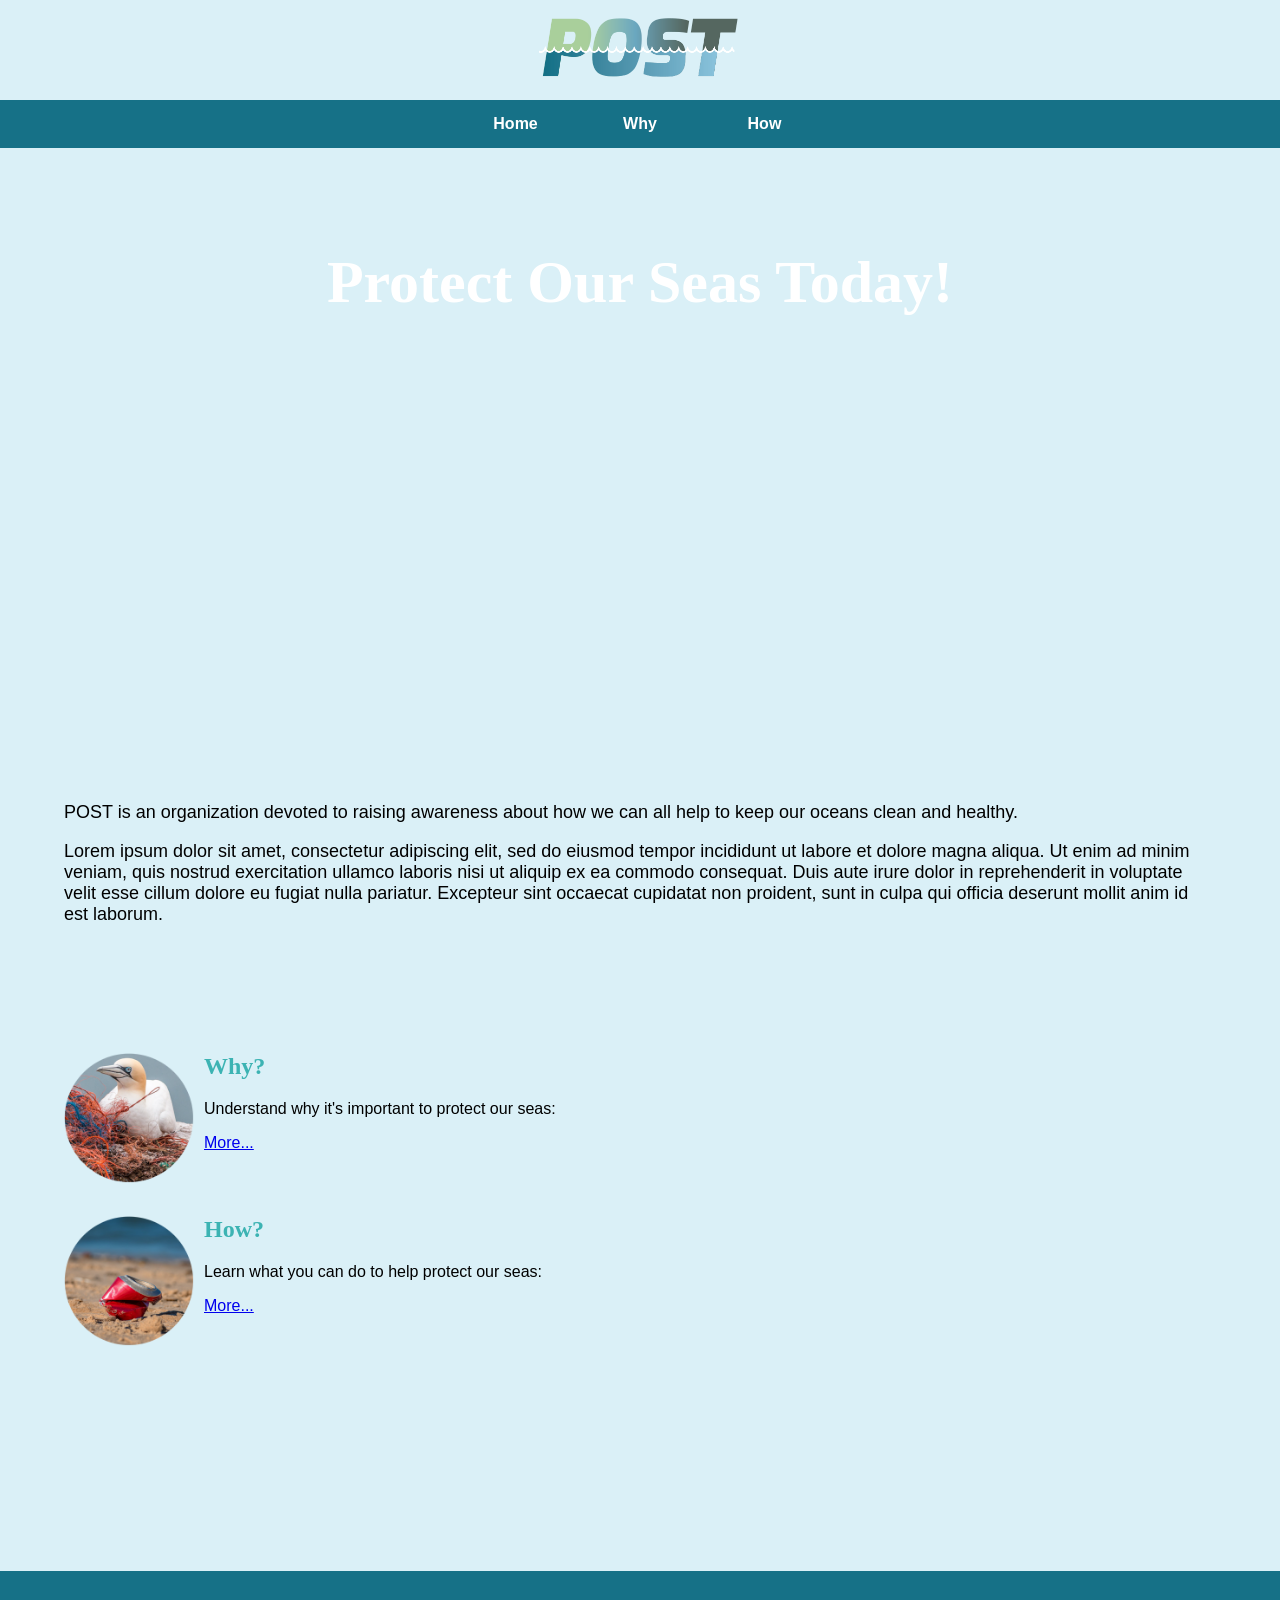
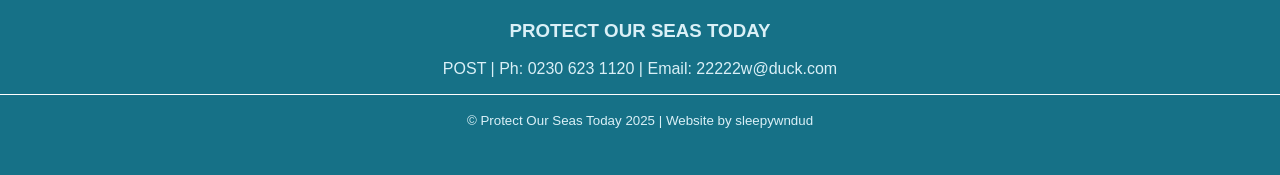
==== commit 5d6cffc1: "." ====
--- a/HTML/POST/pages/index.html
+++ b/HTML/POST/pages/index.html
@@ -18,6 +18,7 @@
             <div id="hero_image">
                 <h1>Protect Our Seas Today!</h1>
             </div>
+
             <!-- MAIN CONTENT -->
             <div style="margin-left: 5%; margin-right: 5%;">
                 <br><br>
@@ -63,7 +64,7 @@
             <p>
                 POST 
                 | Ph: 0230 623 1120 
-                | Email: admin@post.org.nz
+                | Email: 22222w@duck.com
             </p>
             <div class="rule_below"></div>
             <p><small>
--- a/HTML/POST/style.css
+++ b/HTML/POST/style.css
@@ -72,7 +72,7 @@
 
 #main_image {
     text-align: center;
-    width: 80%;
+    width: 50%;
 }
 
 #hero_image {
